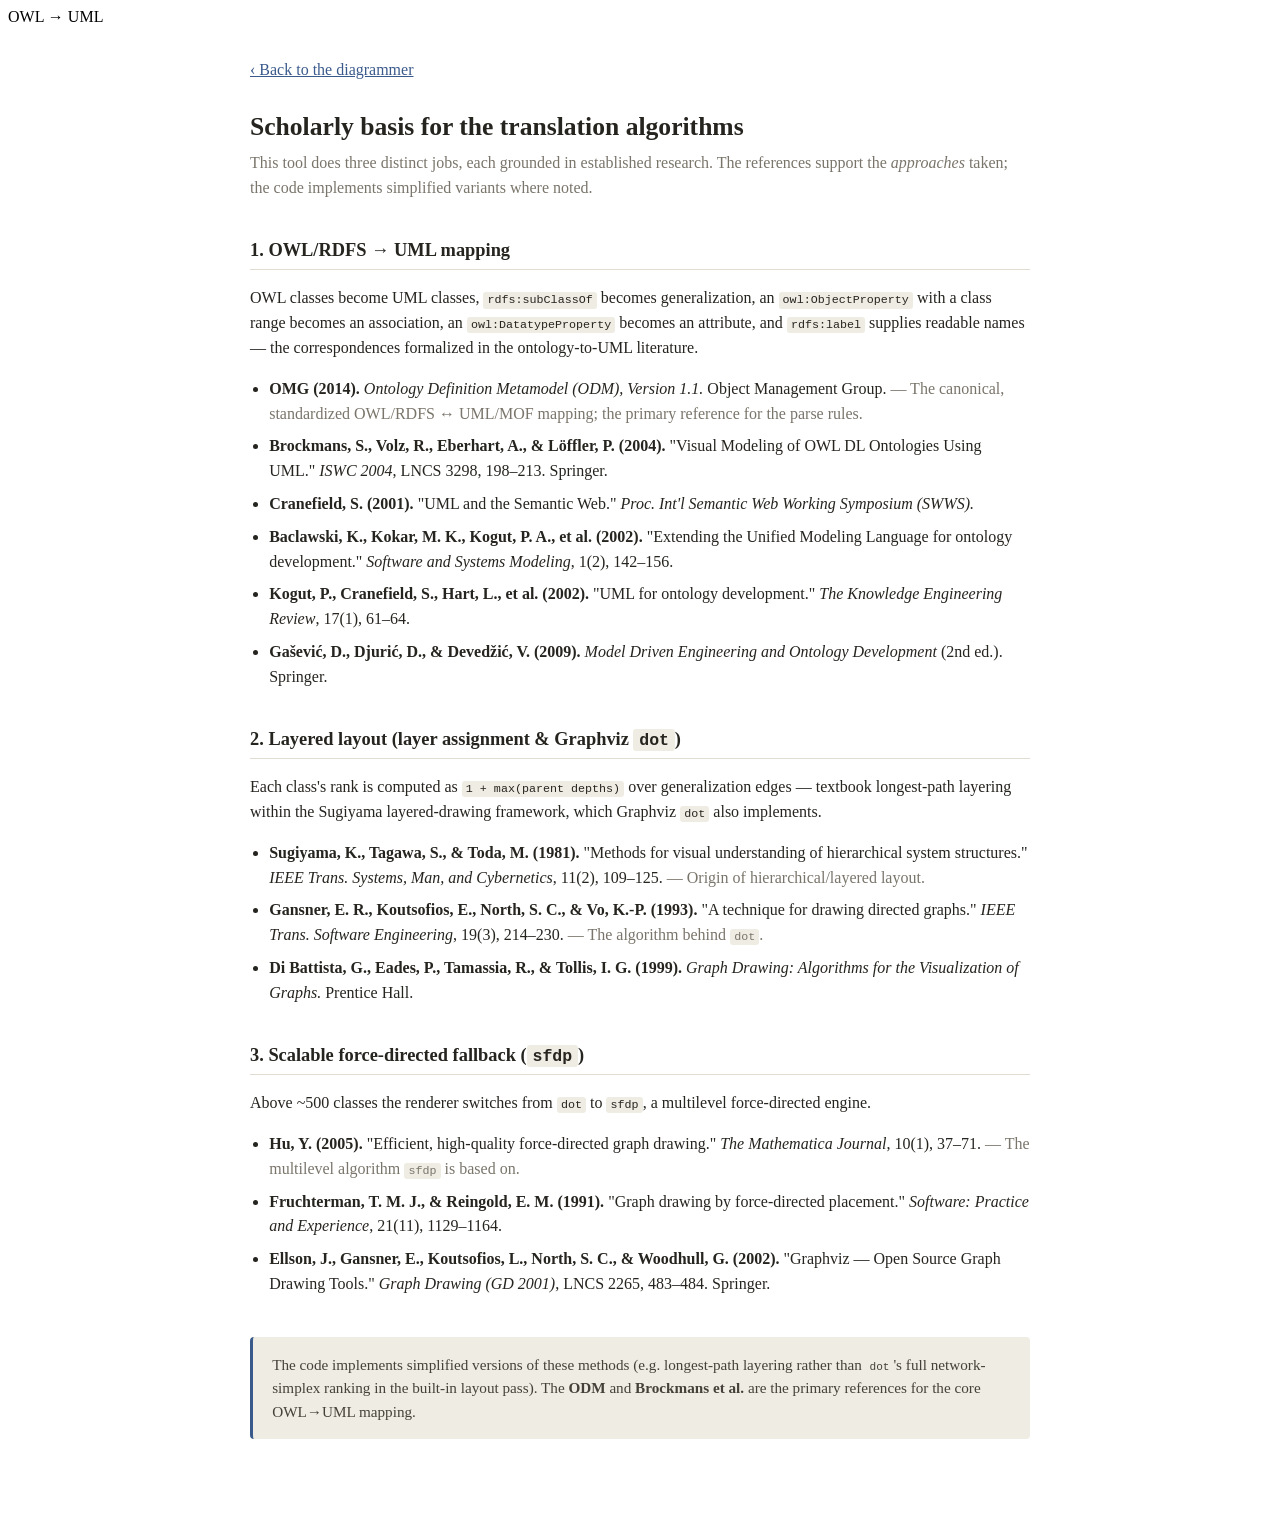
==== src/webapp/static/about.html @ f736092e "Initial import of owl2uml, with interactive diagrams OWL/RDF ontology to UML class diagram converter" ====
<!DOCTYPE html>
<html lang="en">
<head>
  <meta charset="UTF-8" />
  <meta name="viewport" content="width=device-width, initial-scale=1.0" />
  <title>OWL → UML · Scholarly basis</title>
  <link rel="stylesheet" href="/static/style.css" />
  <style>
    .about {
      max-width: 780px;
      margin: 0 auto;
      padding: 2rem 1.5rem 4rem;
      color: #26241f;
      line-height: 1.55;
    }
    .about a { color: #3a5a8c; }
    .about h1 { font-size: 1.6rem; margin: 0 0 .3rem; }
    .about h2 {
      font-size: 1.15rem;
      margin: 2.2rem 0 .4rem;
      border-bottom: 1px solid #e2ddd2;
      padding-bottom: .3rem;
    }
    .about .lede { color: #7a756b; margin: 0 0 1rem; }
    .about code {
      background: #efece3;
      padding: .1em .35em;
      border-radius: 3px;
      font-size: .9em;
    }
    .about ul { padding-left: 1.2rem; }
    .about li { margin: .5rem 0; }
    .about .cite-role { color: #7a756b; }
    .about .caveat {
      margin-top: 2.5rem;
      padding: 1rem 1.2rem;
      background: #efece3;
      border-left: 3px solid #3a5a8c;
      border-radius: 4px;
      color: #45413a;
      font-size: .95em;
    }
    .about .back { display: inline-block; margin-bottom: 1.5rem; }
  </style>
</head>
<body>
  <header>
    <div class="brand">OWL&nbsp;<span>→</span>&nbsp;UML</div>
  </header>

  <main class="about">
    <a class="back" href="/">&#8249; Back to the diagrammer</a>
    <h1>Scholarly basis for the translation algorithms</h1>
    <p class="lede">
      This tool does three distinct jobs, each grounded in established research.
      The references support the <em>approaches</em> taken; the code implements
      simplified variants where noted.
    </p>

    <h2>1. OWL/RDFS → UML mapping</h2>
    <p>
      OWL classes become UML classes, <code>rdfs:subClassOf</code> becomes
      generalization, an <code>owl:ObjectProperty</code> with a class range
      becomes an association, an <code>owl:DatatypeProperty</code> becomes an
      attribute, and <code>rdfs:label</code> supplies readable names — the
      correspondences formalized in the ontology-to-UML literature.
    </p>
    <ul>
      <li><strong>OMG (2014).</strong> <em>Ontology Definition Metamodel (ODM),
        Version 1.1.</em> Object Management Group.
        <span class="cite-role">— The canonical, standardized OWL/RDFS ↔ UML/MOF
        mapping; the primary reference for the parse rules.</span></li>
      <li><strong>Brockmans, S., Volz, R., Eberhart, A., &amp; Löffler, P.
        (2004).</strong> "Visual Modeling of OWL DL Ontologies Using UML."
        <em>ISWC 2004</em>, LNCS 3298, 198–213. Springer.</li>
      <li><strong>Cranefield, S. (2001).</strong> "UML and the Semantic Web."
        <em>Proc. Int'l Semantic Web Working Symposium (SWWS).</em></li>
      <li><strong>Baclawski, K., Kokar, M. K., Kogut, P. A., et al.
        (2002).</strong> "Extending the Unified Modeling Language for ontology
        development." <em>Software and Systems Modeling</em>, 1(2), 142–156.</li>
      <li><strong>Kogut, P., Cranefield, S., Hart, L., et al. (2002).</strong>
        "UML for ontology development." <em>The Knowledge Engineering
        Review</em>, 17(1), 61–64.</li>
      <li><strong>Gašević, D., Djurić, D., &amp; Devedžić, V. (2009).</strong>
        <em>Model Driven Engineering and Ontology Development</em> (2nd ed.).
        Springer.</li>
    </ul>

    <h2>2. Layered layout (layer assignment &amp; Graphviz <code>dot</code>)</h2>
    <p>
      Each class's rank is computed as <code>1 + max(parent depths)</code> over
      generalization edges — textbook longest-path layering within the Sugiyama
      layered-drawing framework, which Graphviz <code>dot</code> also implements.
    </p>
    <ul>
      <li><strong>Sugiyama, K., Tagawa, S., &amp; Toda, M. (1981).</strong>
        "Methods for visual understanding of hierarchical system structures."
        <em>IEEE Trans. Systems, Man, and Cybernetics</em>, 11(2), 109–125.
        <span class="cite-role">— Origin of hierarchical/layered layout.</span></li>
      <li><strong>Gansner, E. R., Koutsofios, E., North, S. C., &amp; Vo, K.-P.
        (1993).</strong> "A technique for drawing directed graphs." <em>IEEE
        Trans. Software Engineering</em>, 19(3), 214–230.
        <span class="cite-role">— The algorithm behind <code>dot</code>.</span></li>
      <li><strong>Di Battista, G., Eades, P., Tamassia, R., &amp; Tollis, I. G.
        (1999).</strong> <em>Graph Drawing: Algorithms for the Visualization of
        Graphs.</em> Prentice Hall.</li>
    </ul>

    <h2>3. Scalable force-directed fallback (<code>sfdp</code>)</h2>
    <p>
      Above ~500 classes the renderer switches from <code>dot</code> to
      <code>sfdp</code>, a multilevel force-directed engine.
    </p>
    <ul>
      <li><strong>Hu, Y. (2005).</strong> "Efficient, high-quality
        force-directed graph drawing." <em>The Mathematica Journal</em>, 10(1),
        37–71. <span class="cite-role">— The multilevel algorithm
        <code>sfdp</code> is based on.</span></li>
      <li><strong>Fruchterman, T. M. J., &amp; Reingold, E. M. (1991).</strong>
        "Graph drawing by force-directed placement." <em>Software: Practice and
        Experience</em>, 21(11), 1129–1164.</li>
      <li><strong>Ellson, J., Gansner, E., Koutsofios, L., North, S. C., &amp;
        Woodhull, G. (2002).</strong> "Graphviz — Open Source Graph Drawing
        Tools." <em>Graph Drawing (GD 2001)</em>, LNCS 2265, 483–484. Springer.</li>
    </ul>

    <p class="caveat">
      The code implements simplified versions of these methods (e.g.
      longest-path layering rather than <code>dot</code>'s full network-simplex
      ranking in the built-in layout pass). The <strong>ODM</strong> and
      <strong>Brockmans et al.</strong> are the primary references for the core
      OWL→UML mapping.
    </p>
  </main>
</body>
</html>
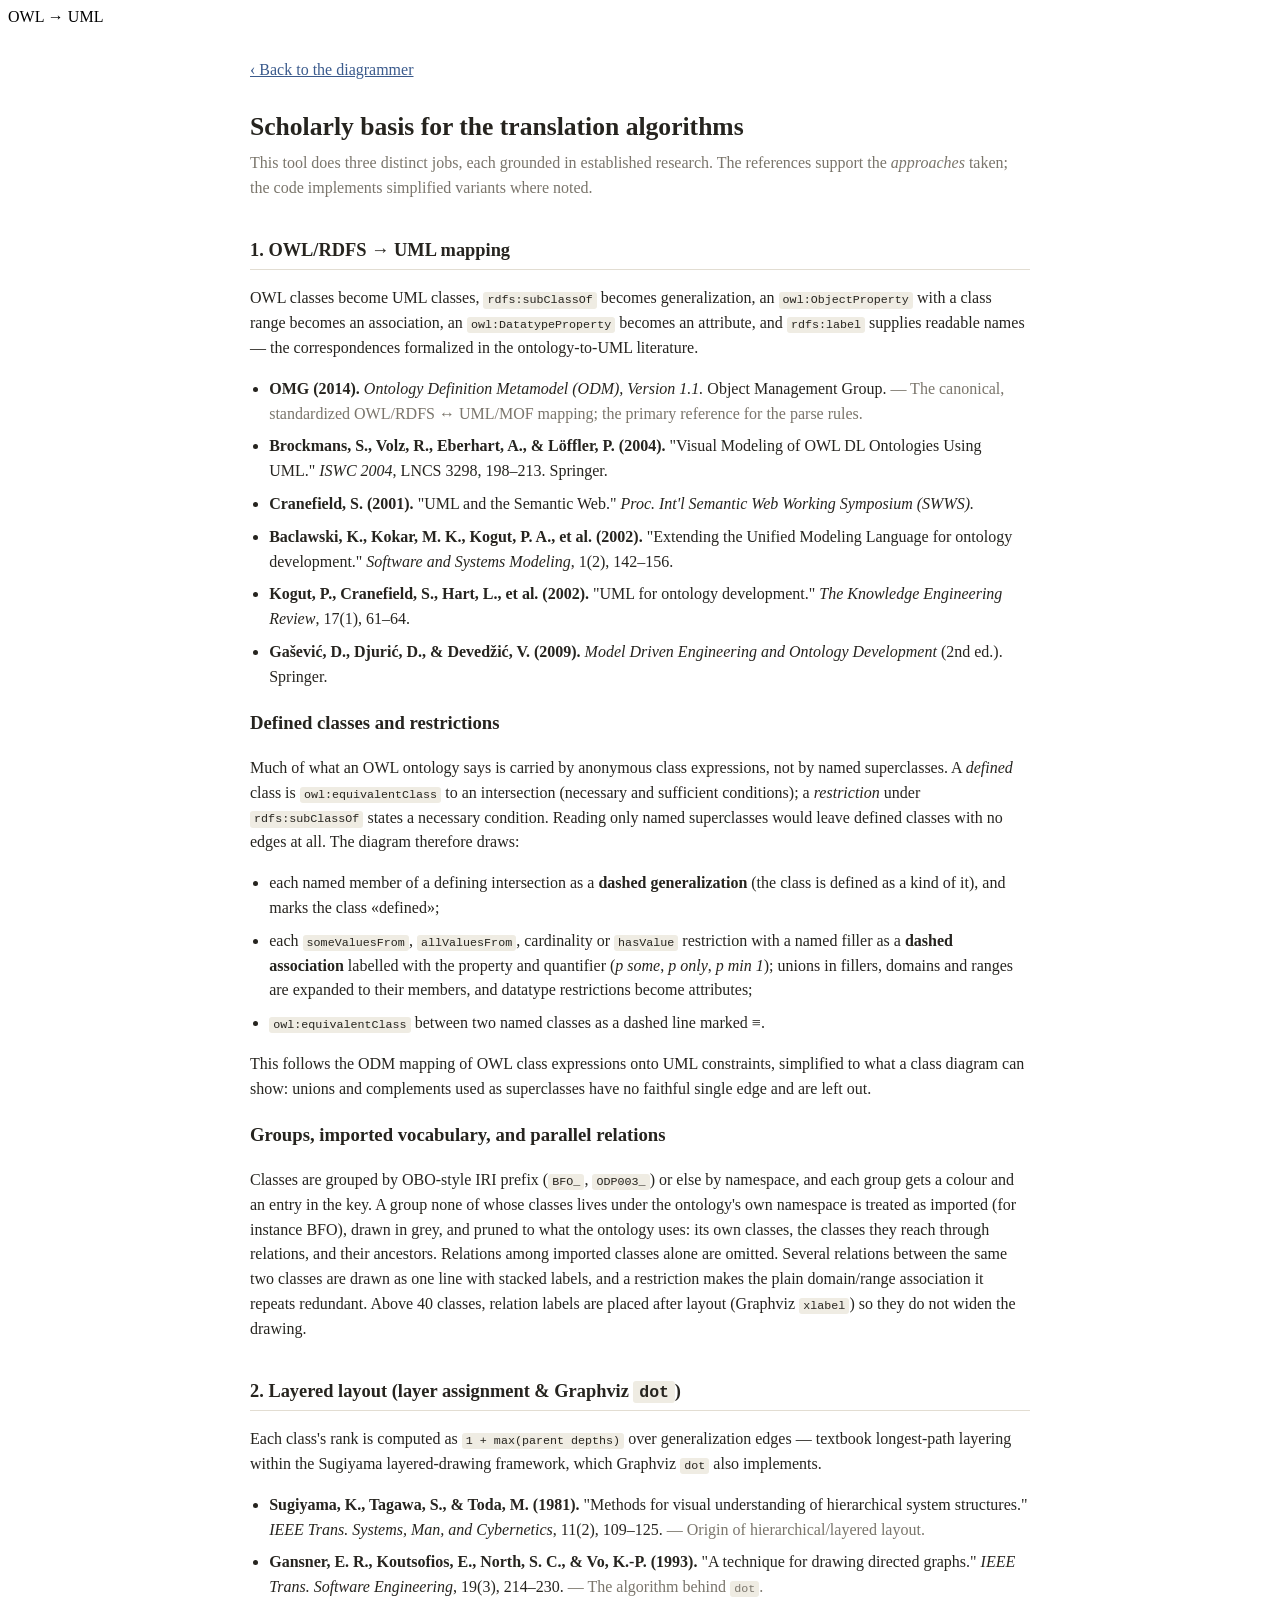
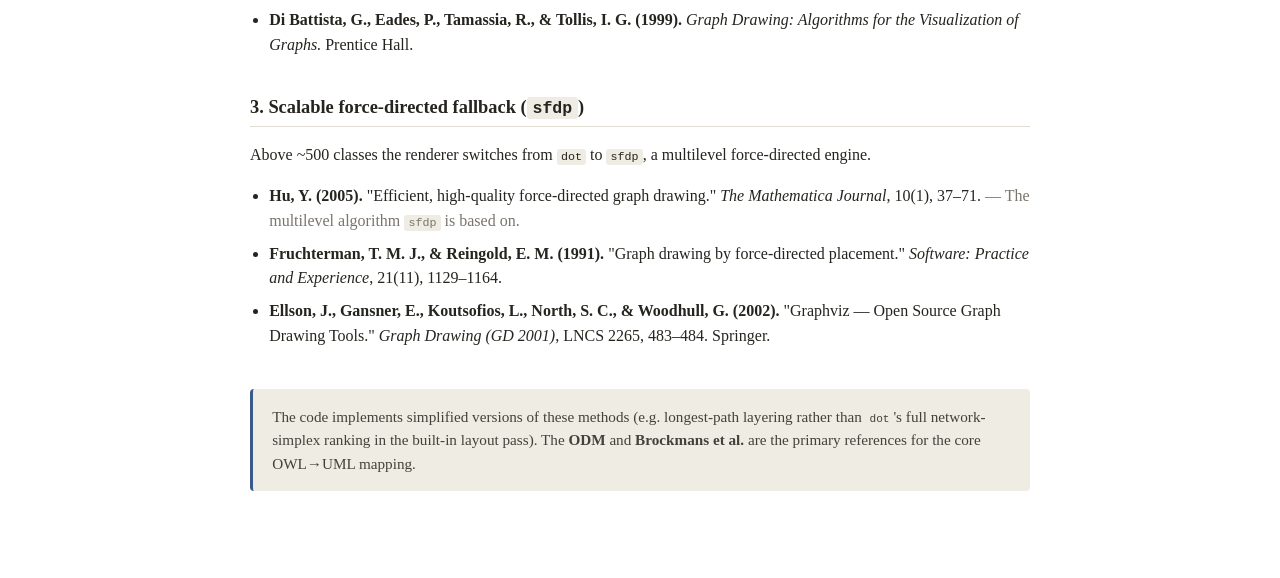
==== commit 1911ab43: "Draw defined classes, restrictions, groups; prune unused imports Defined classes (owl:equivalentClas" ====
--- a/src/webapp/static/about.html
+++ b/src/webapp/static/about.html
@@ -86,6 +86,51 @@
         Springer.</li>
     </ul>
 
+    <h3>Defined classes and restrictions</h3>
+    <p>
+      Much of what an OWL ontology says is carried by anonymous class
+      expressions, not by named superclasses. A <em>defined</em> class is
+      <code>owl:equivalentClass</code> to an intersection (necessary and
+      sufficient conditions); a <em>restriction</em> under
+      <code>rdfs:subClassOf</code> states a necessary condition. Reading only
+      named superclasses would leave defined classes with no edges at all. The
+      diagram therefore draws:
+    </p>
+    <ul>
+      <li>each named member of a defining intersection as a <strong>dashed
+        generalization</strong> (the class is defined as a kind of it), and
+        marks the class &#171;defined&#187;;</li>
+      <li>each <code>someValuesFrom</code>, <code>allValuesFrom</code>,
+        cardinality or <code>hasValue</code> restriction with a named filler as
+        a <strong>dashed association</strong> labelled with the property and
+        quantifier (<em>p some</em>, <em>p only</em>, <em>p min 1</em>);
+        unions in fillers, domains and ranges are expanded to their members,
+        and datatype restrictions become attributes;</li>
+      <li><code>owl:equivalentClass</code> between two named classes as a
+        dashed line marked &#8801;.</li>
+    </ul>
+    <p>
+      This follows the ODM mapping of OWL class expressions onto UML
+      constraints, simplified to what a class diagram can show: unions and
+      complements used as superclasses have no faithful single edge and are
+      left out.
+    </p>
+
+    <h3>Groups, imported vocabulary, and parallel relations</h3>
+    <p>
+      Classes are grouped by OBO-style IRI prefix (<code>BFO_</code>,
+      <code>ODP003_</code>) or else by namespace, and each group gets a colour
+      and an entry in the key. A group none of whose classes lives under the
+      ontology's own namespace is treated as imported (for instance BFO), drawn
+      in grey, and pruned to what the ontology uses: its own classes, the
+      classes they reach through relations, and their ancestors. Relations
+      among imported classes alone are omitted. Several relations between the
+      same two classes are drawn as one line with stacked labels, and a
+      restriction makes the plain domain/range association it repeats
+      redundant. Above 40 classes, relation labels are placed after layout
+      (Graphviz <code>xlabel</code>) so they do not widen the drawing.
+    </p>
+
     <h2>2. Layered layout (layer assignment &amp; Graphviz <code>dot</code>)</h2>
     <p>
       Each class's rank is computed as <code>1 + max(parent depths)</code> over
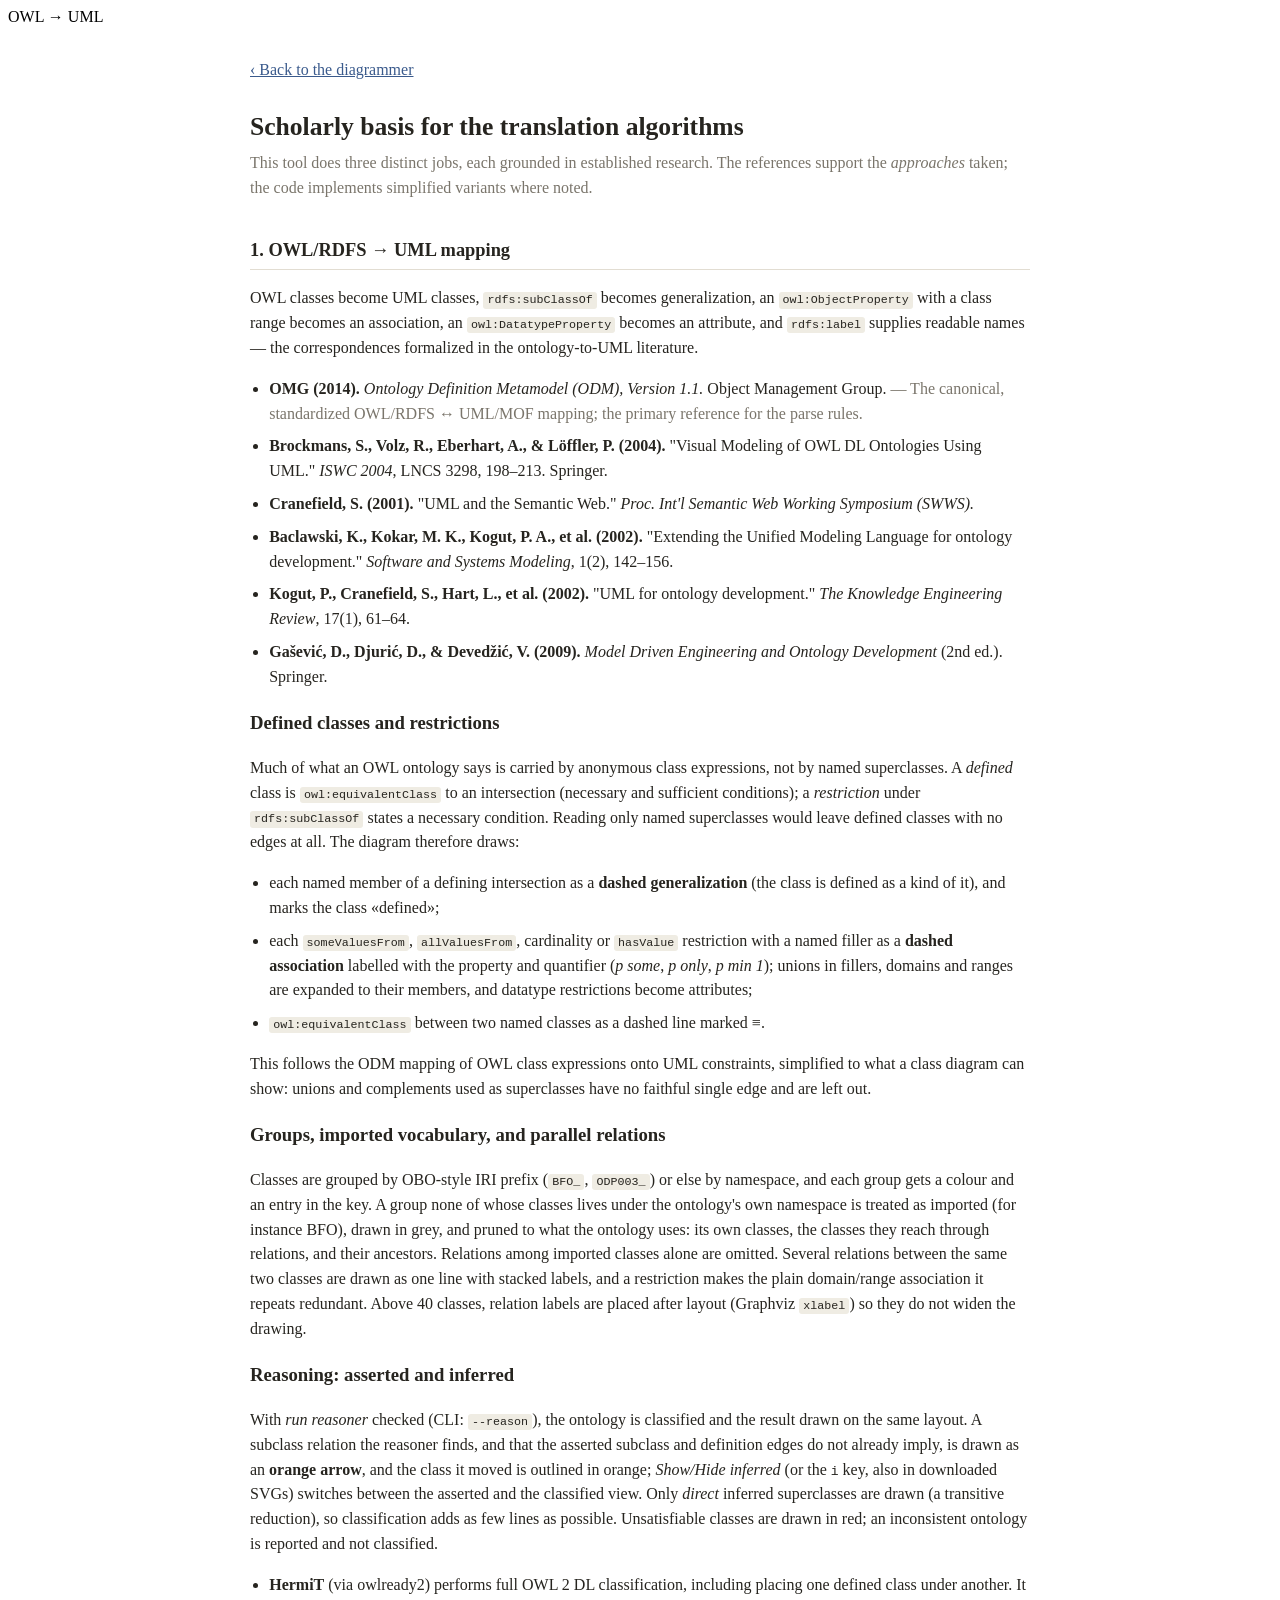
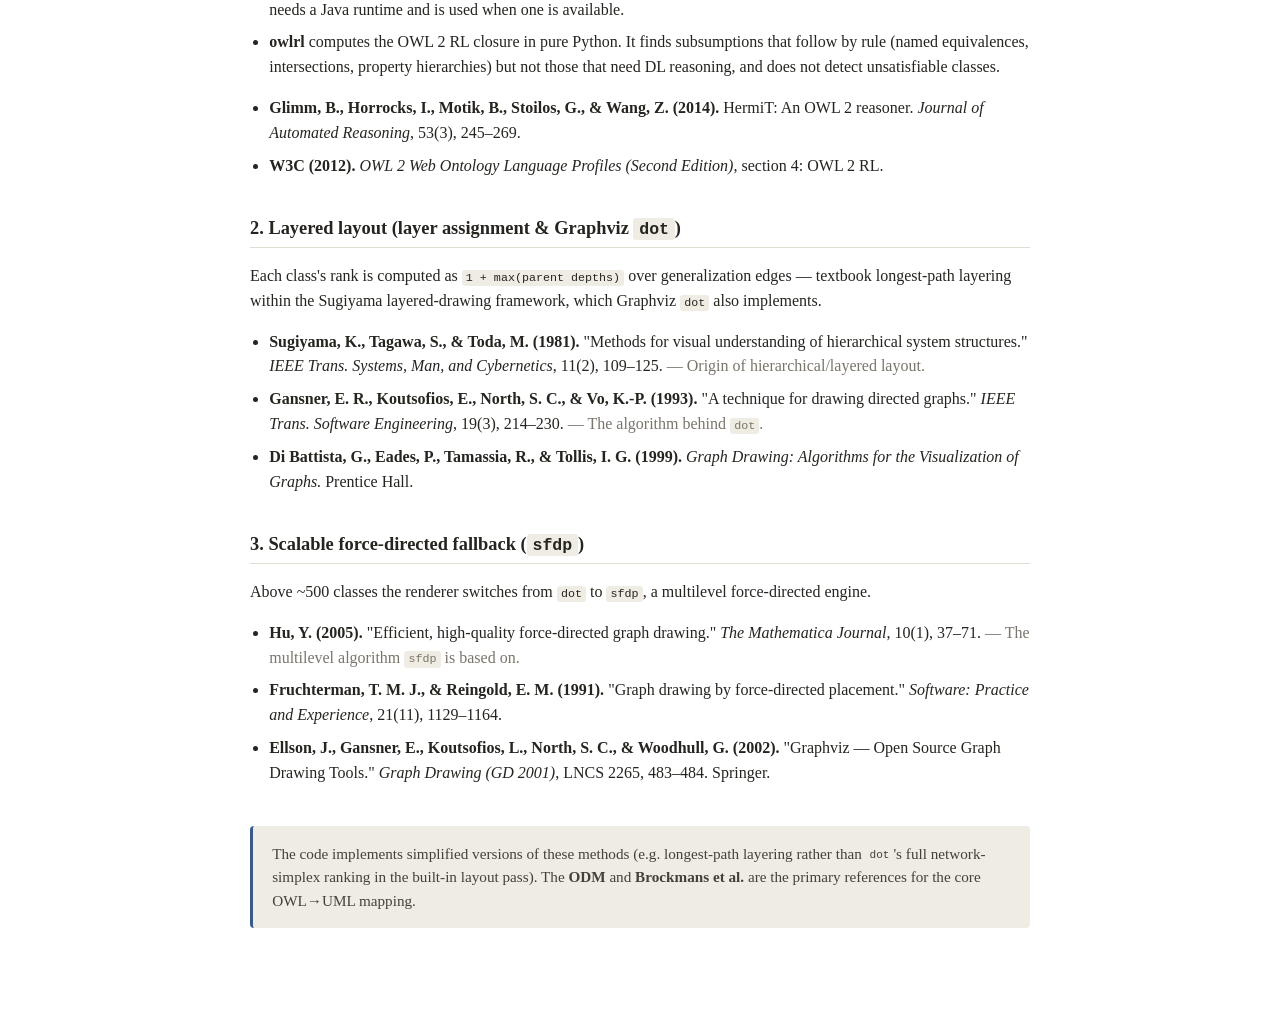
==== commit 01c2d30a: "Show what a reasoner infers: asserted/inferred toggle Classify the ontology (HermiT via owlready2 wh" ====
--- a/src/webapp/static/about.html
+++ b/src/webapp/static/about.html
@@ -131,6 +131,37 @@
       (Graphviz <code>xlabel</code>) so they do not widen the drawing.
     </p>
 
+    <h3>Reasoning: asserted and inferred</h3>
+    <p>
+      With <em>run reasoner</em> checked (CLI: <code>--reason</code>), the
+      ontology is classified and the result drawn on the same layout. A
+      subclass relation the reasoner finds, and that the asserted subclass and
+      definition edges do not already imply, is drawn as an
+      <strong>orange arrow</strong>, and the class it moved is outlined in
+      orange; <em>Show/Hide inferred</em> (or the <kbd>i</kbd> key, also in
+      downloaded SVGs) switches between the asserted and the classified view.
+      Only <em>direct</em> inferred superclasses are drawn (a transitive
+      reduction), so classification adds as few lines as possible.
+      Unsatisfiable classes are drawn in red; an inconsistent ontology is
+      reported and not classified.
+    </p>
+    <ul>
+      <li><strong>HermiT</strong> (via owlready2) performs full OWL 2 DL
+        classification, including placing one defined class under another.
+        It needs a Java runtime and is used when one is available.</li>
+      <li><strong>owlrl</strong> computes the OWL 2 RL closure in pure Python.
+        It finds subsumptions that follow by rule (named equivalences,
+        intersections, property hierarchies) but not those that need DL
+        reasoning, and does not detect unsatisfiable classes.</li>
+    </ul>
+    <ul>
+      <li><strong>Glimm, B., Horrocks, I., Motik, B., Stoilos, G., &amp; Wang, Z.
+        (2014).</strong> HermiT: An OWL 2 reasoner. <em>Journal of Automated
+        Reasoning</em>, 53(3), 245&ndash;269.</li>
+      <li><strong>W3C (2012).</strong> <em>OWL 2 Web Ontology Language Profiles
+        (Second Edition)</em>, section 4: OWL 2 RL.</li>
+    </ul>
+
     <h2>2. Layered layout (layer assignment &amp; Graphviz <code>dot</code>)</h2>
     <p>
       Each class's rank is computed as <code>1 + max(parent depths)</code> over
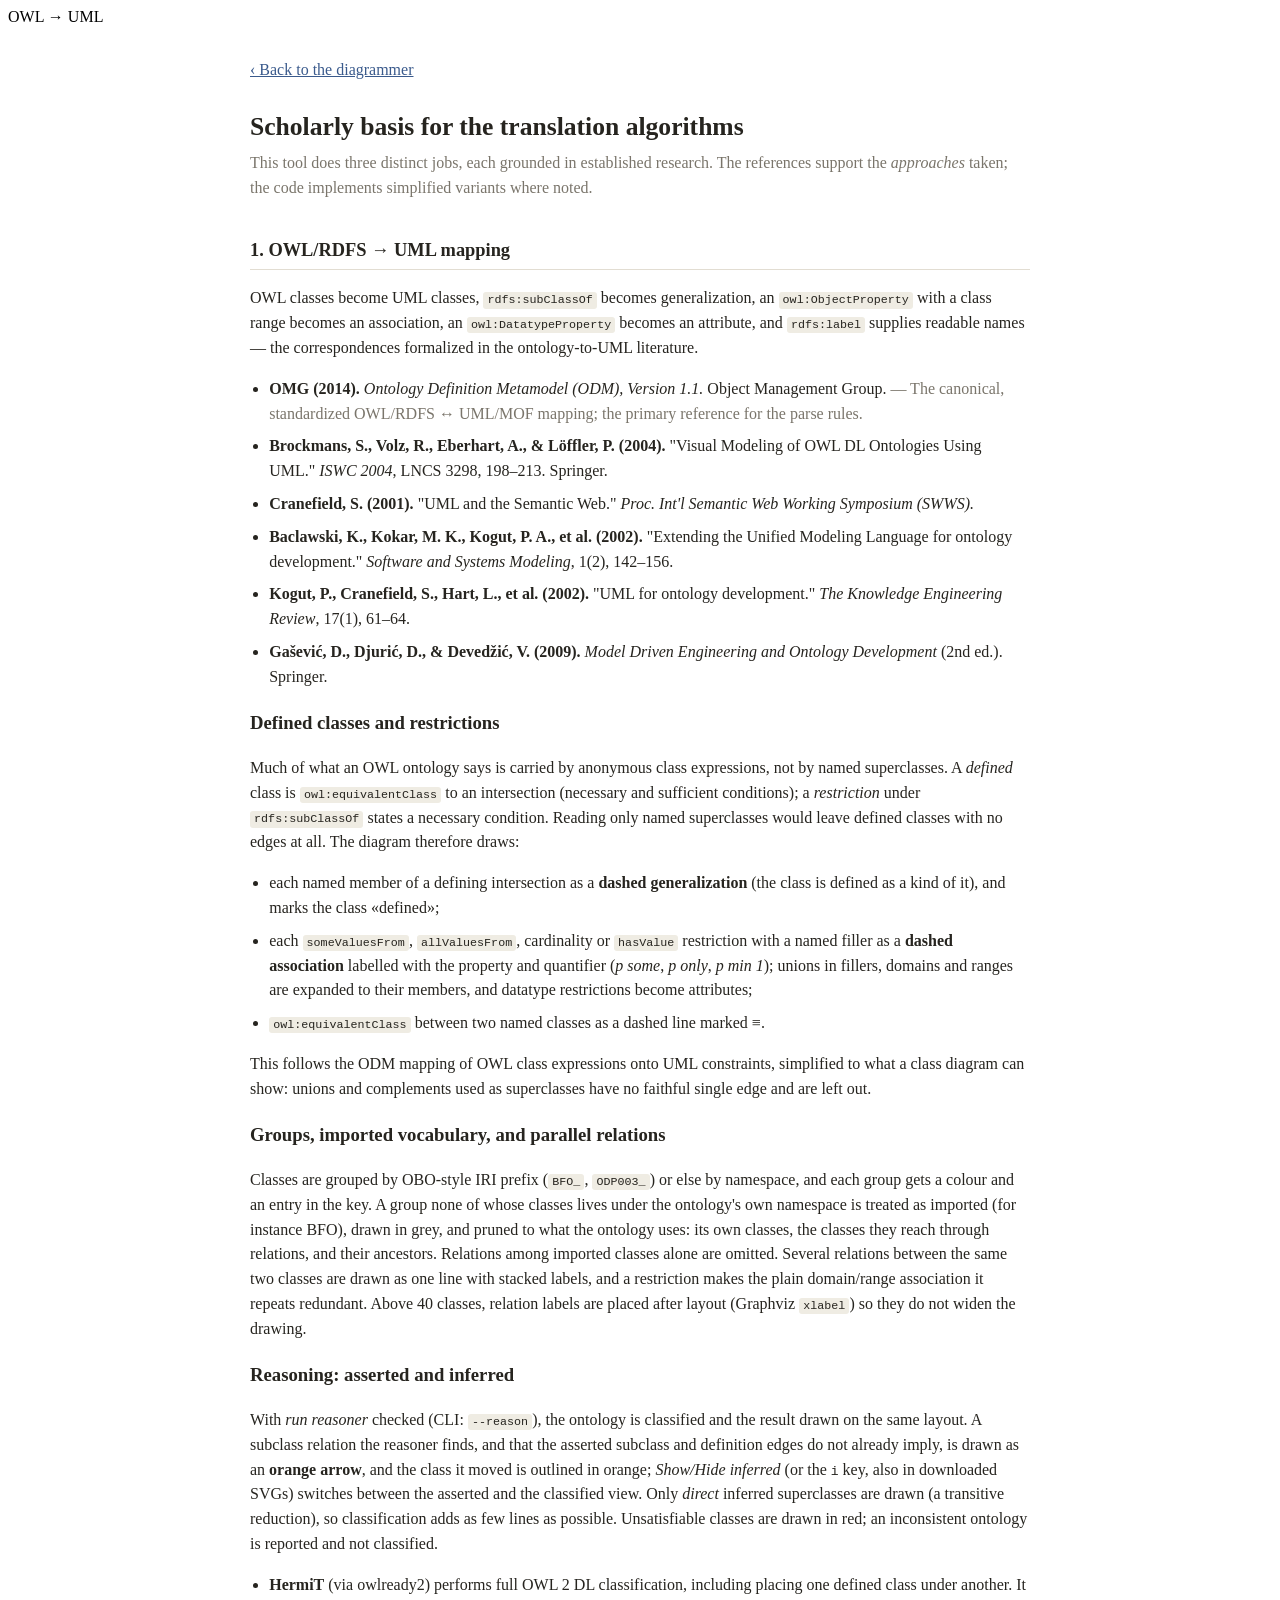
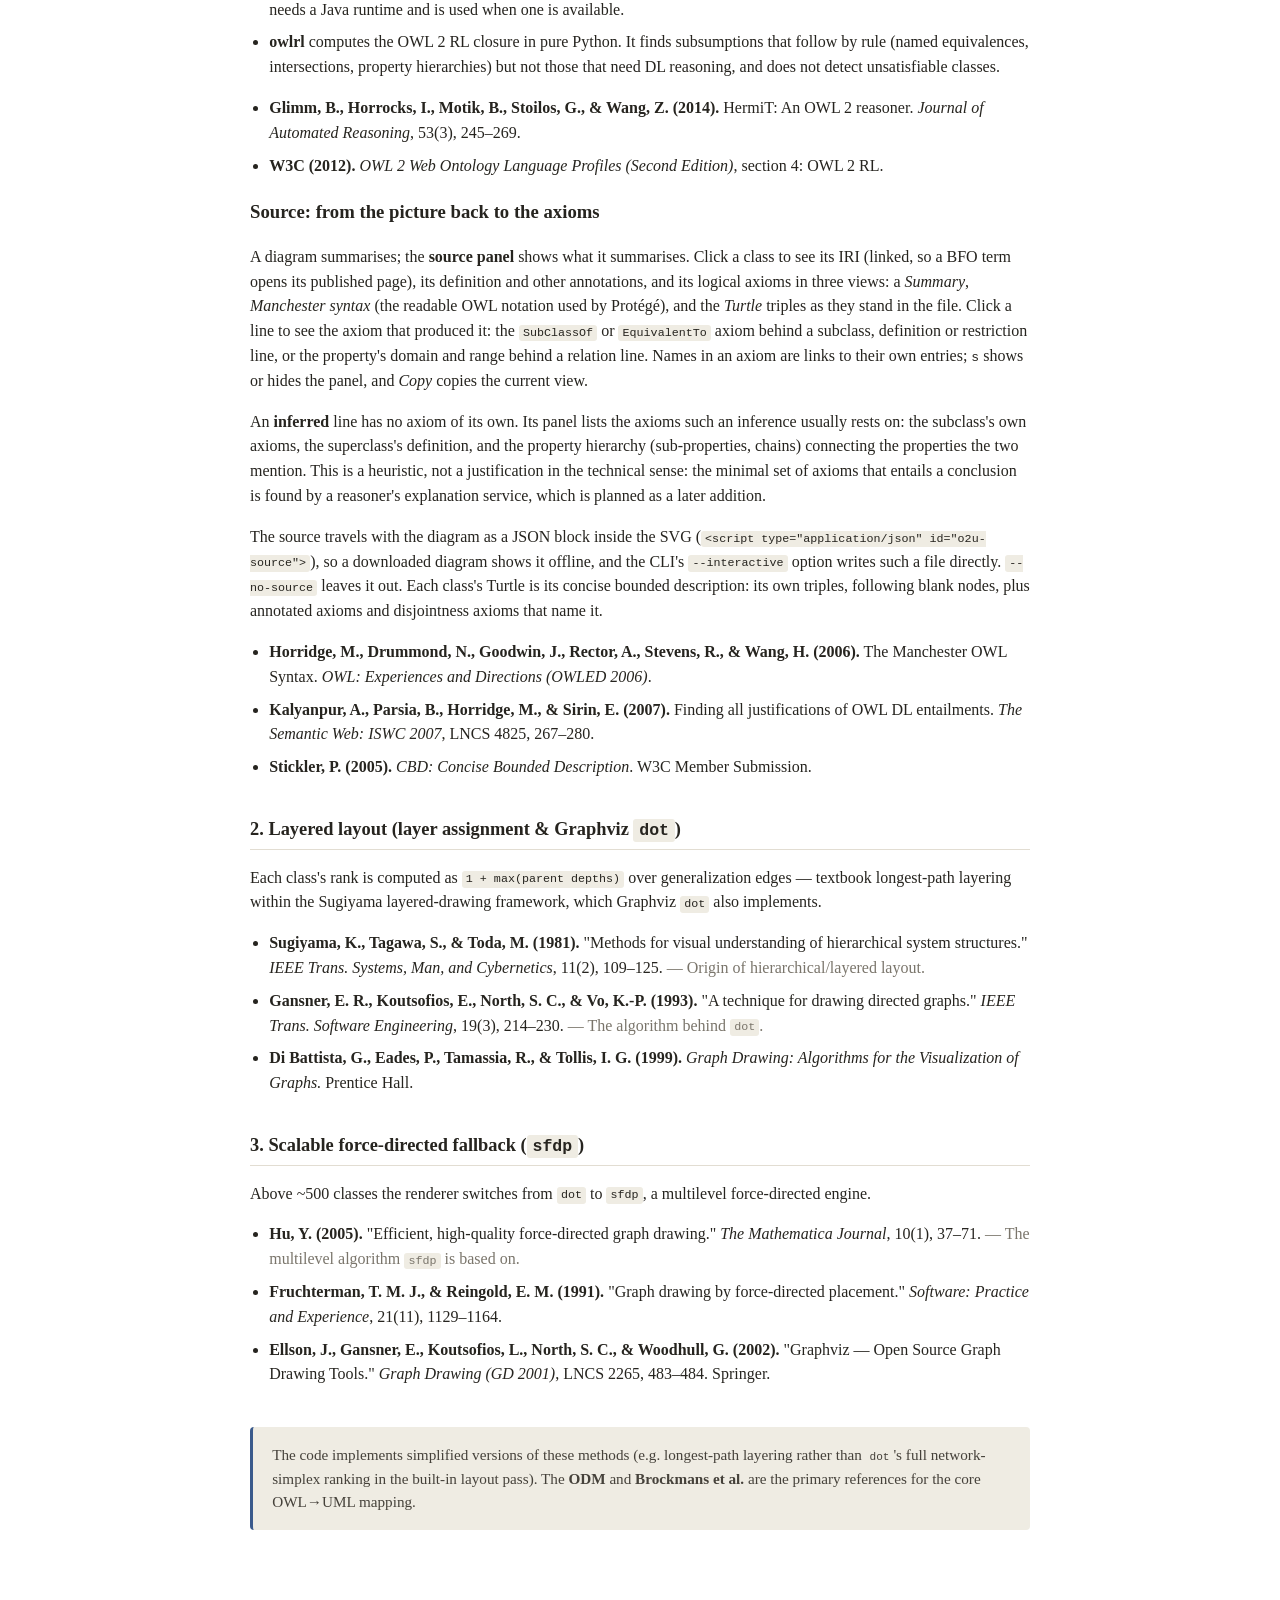
==== commit 992e4985: "Show the OWL source behind each class and line Clicking a class opens a source panel: its IRI (linke" ====
--- a/src/webapp/static/about.html
+++ b/src/webapp/static/about.html
@@ -162,6 +162,49 @@
         (Second Edition)</em>, section 4: OWL 2 RL.</li>
     </ul>
 
+    <h3>Source: from the picture back to the axioms</h3>
+    <p>
+      A diagram summarises; the <strong>source panel</strong> shows what it
+      summarises. Click a class to see its IRI (linked, so a BFO term opens its
+      published page), its definition and other annotations, and its logical
+      axioms in three views: a <em>Summary</em>, <em>Manchester syntax</em>
+      (the readable OWL notation used by Prot&eacute;g&eacute;), and the
+      <em>Turtle</em> triples as they stand in the file. Click a line to see
+      the axiom that produced it: the <code>SubClassOf</code> or
+      <code>EquivalentTo</code> axiom behind a subclass, definition or
+      restriction line, or the property's domain and range behind a relation
+      line. Names in an axiom are links to their own entries; <kbd>s</kbd>
+      shows or hides the panel, and <em>Copy</em> copies the current view.
+    </p>
+    <p>
+      An <strong>inferred</strong> line has no axiom of its own. Its panel lists
+      the axioms such an inference usually rests on: the subclass's own axioms,
+      the superclass's definition, and the property hierarchy (sub-properties,
+      chains) connecting the properties the two mention. This is a heuristic,
+      not a justification in the technical sense: the minimal set of axioms
+      that entails a conclusion is found by a reasoner's explanation service,
+      which is planned as a later addition.
+    </p>
+    <p>
+      The source travels with the diagram as a JSON block inside the SVG
+      (<code>&lt;script type="application/json" id="o2u-source"&gt;</code>), so
+      a downloaded diagram shows it offline, and the CLI's
+      <code>--interactive</code> option writes such a file directly.
+      <code>--no-source</code> leaves it out. Each class's Turtle is its
+      concise bounded description: its own triples, following blank nodes, plus
+      annotated axioms and disjointness axioms that name it.
+    </p>
+    <ul>
+      <li><strong>Horridge, M., Drummond, N., Goodwin, J., Rector, A., Stevens, R.,
+        &amp; Wang, H. (2006).</strong> The Manchester OWL Syntax. <em>OWL:
+        Experiences and Directions (OWLED 2006)</em>.</li>
+      <li><strong>Kalyanpur, A., Parsia, B., Horridge, M., &amp; Sirin, E.
+        (2007).</strong> Finding all justifications of OWL DL entailments.
+        <em>The Semantic Web: ISWC 2007</em>, LNCS 4825, 267&ndash;280.</li>
+      <li><strong>Stickler, P. (2005).</strong> <em>CBD: Concise Bounded
+        Description</em>. W3C Member Submission.</li>
+    </ul>
+
     <h2>2. Layered layout (layer assignment &amp; Graphviz <code>dot</code>)</h2>
     <p>
       Each class's rank is computed as <code>1 + max(parent depths)</code> over
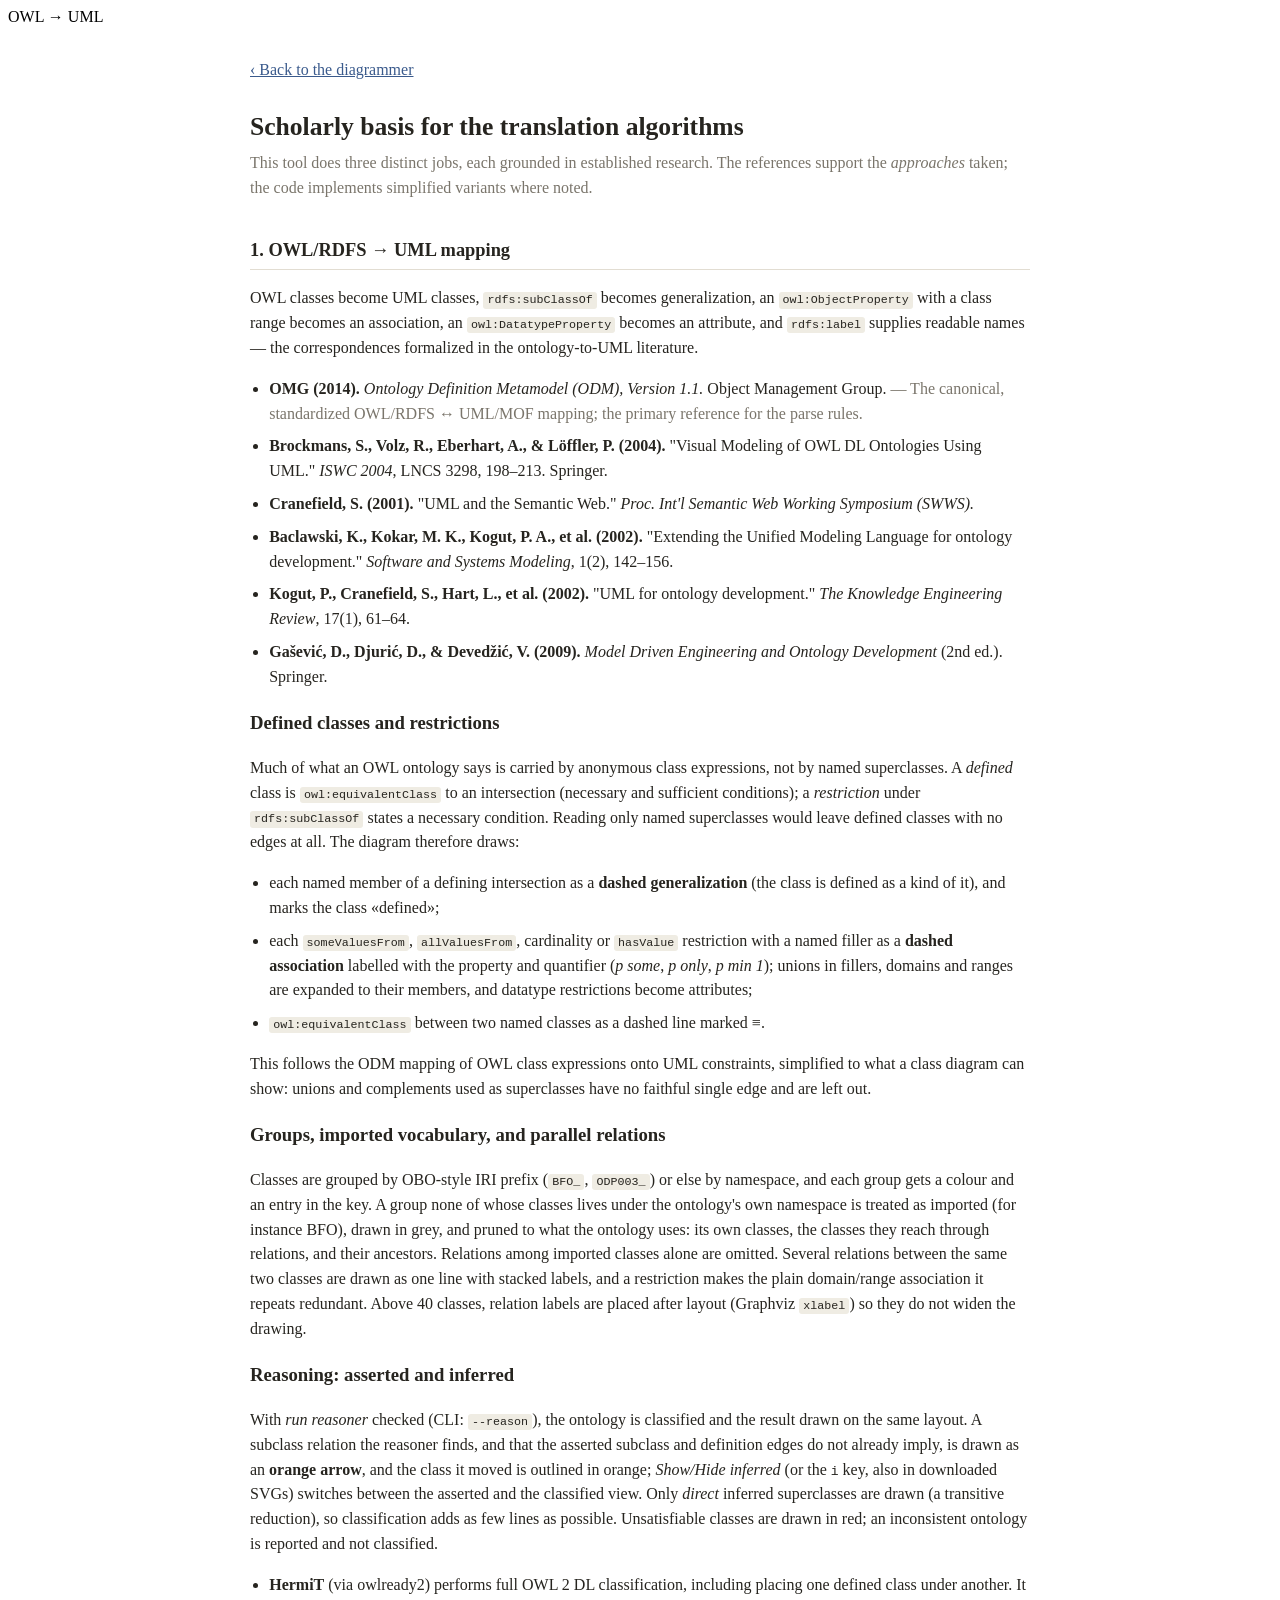
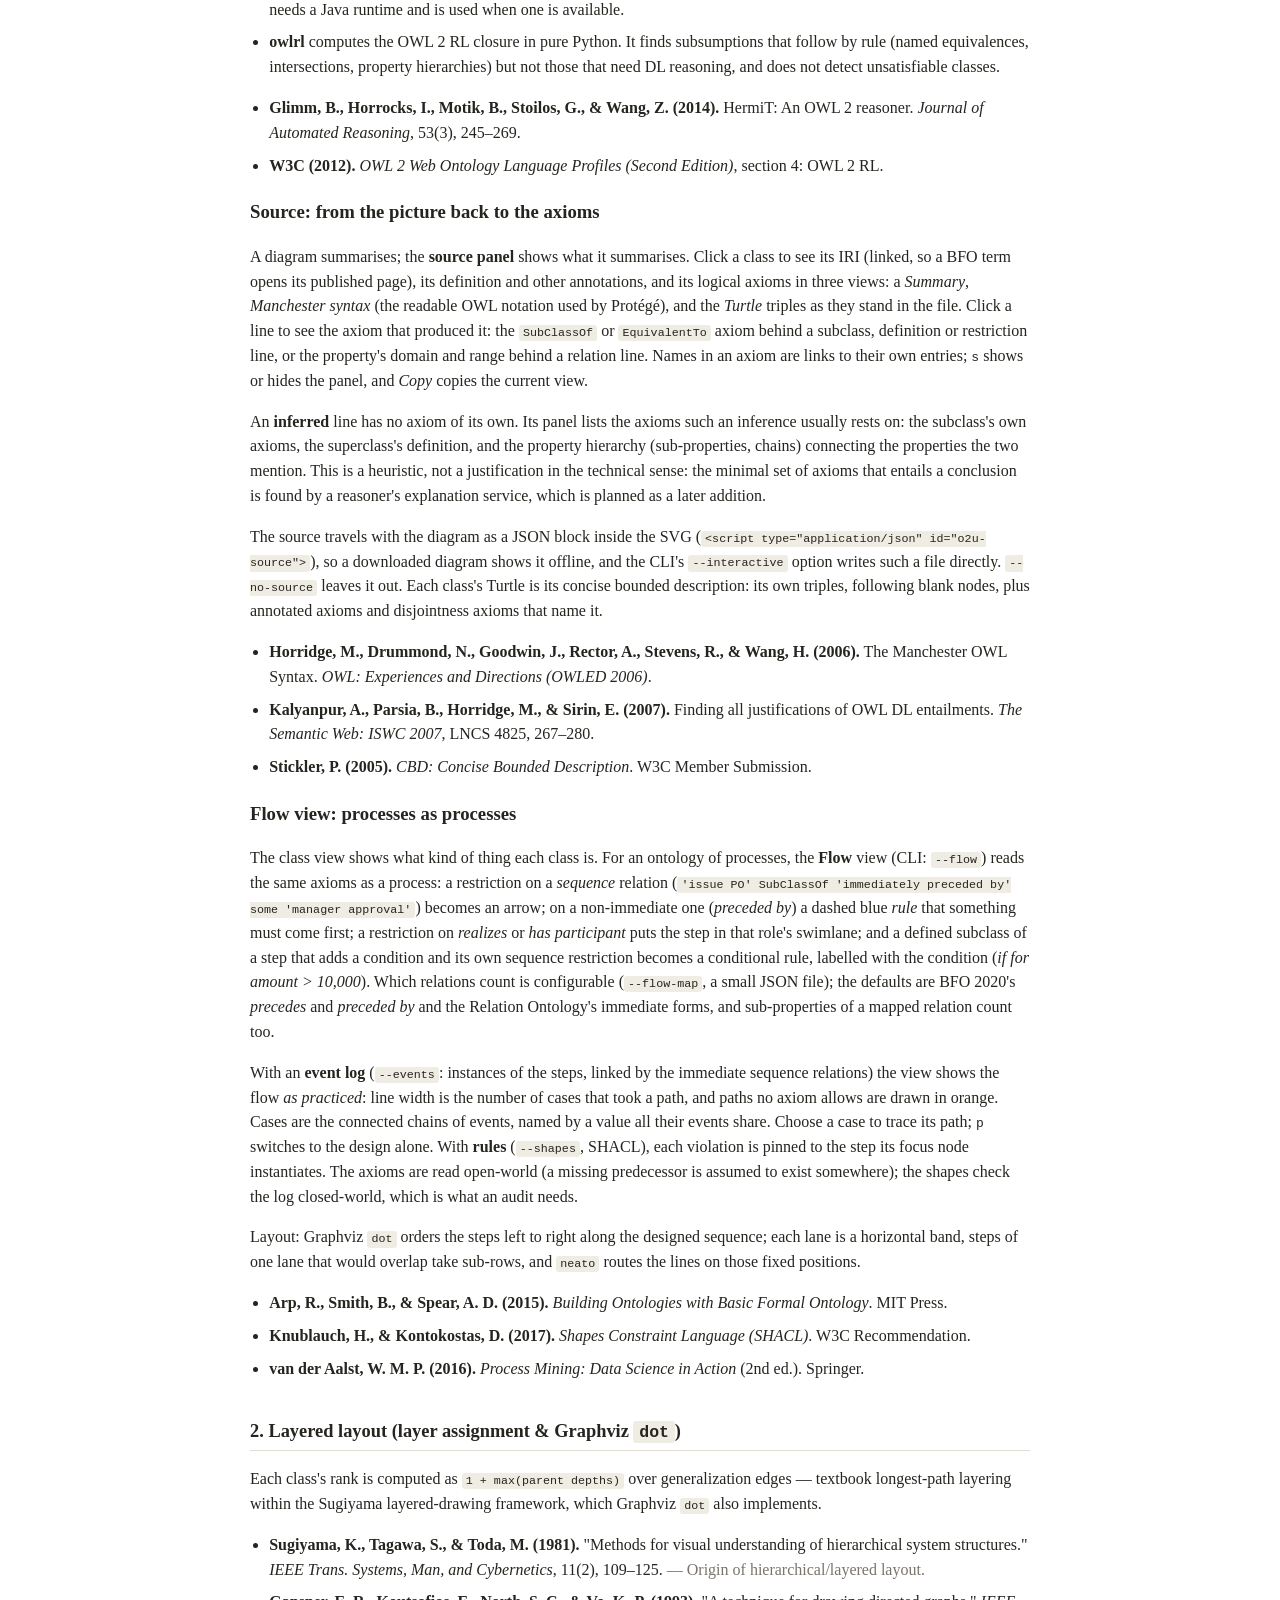
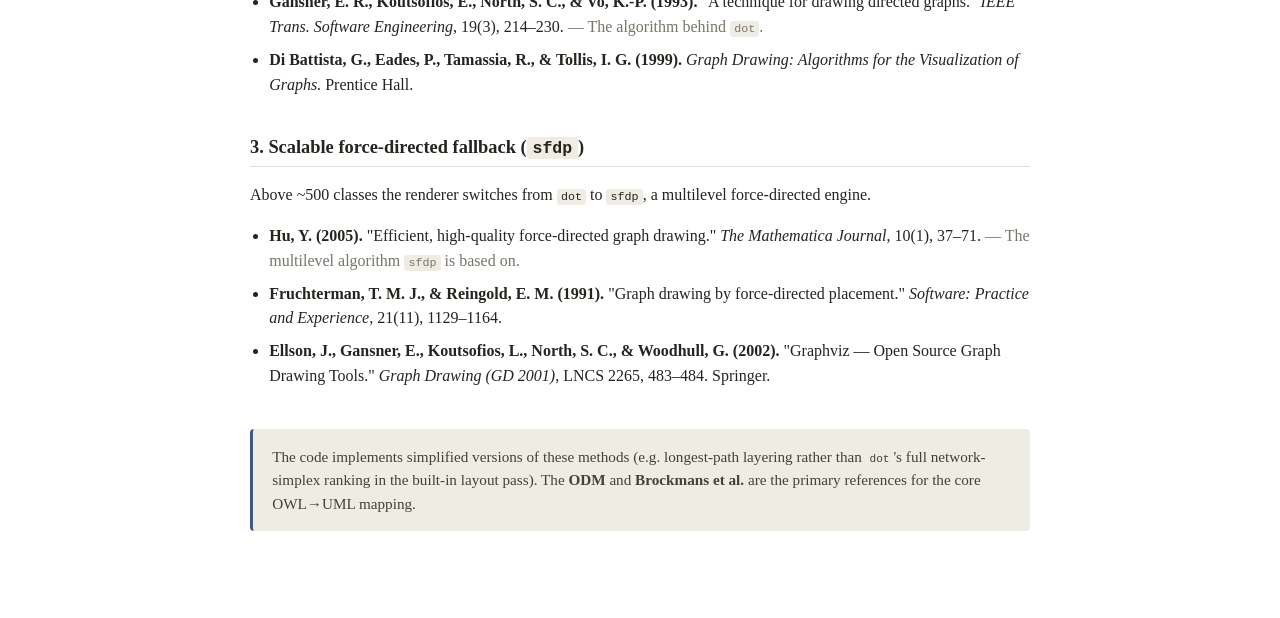
==== commit 5f175cf3: "Add a flow view: process ontologies as swimlane flows The class view shows what kind of thing each p" ====
--- a/src/webapp/static/about.html
+++ b/src/webapp/static/about.html
@@ -205,6 +205,50 @@
         Description</em>. W3C Member Submission.</li>
     </ul>
 
+    <h3>Flow view: processes as processes</h3>
+    <p>
+      The class view shows what kind of thing each class is. For an ontology of
+      processes, the <strong>Flow</strong> view (CLI: <code>--flow</code>) reads
+      the same axioms as a process: a restriction on a <em>sequence</em>
+      relation (<code>'issue PO' SubClassOf 'immediately preceded by' some
+      'manager approval'</code>) becomes an arrow; on a non-immediate one
+      (<em>preceded by</em>) a dashed blue <em>rule</em> that something must come
+      first; a restriction on <em>realizes</em> or <em>has participant</em> puts
+      the step in that role's swimlane; and a defined subclass of a step that
+      adds a condition and its own sequence restriction becomes a conditional
+      rule, labelled with the condition (<em>if for amount &gt; 10,000</em>).
+      Which relations count is configurable (<code>--flow-map</code>, a small
+      JSON file); the defaults are BFO 2020's <em>precedes</em> and
+      <em>preceded by</em> and the Relation Ontology's immediate forms, and
+      sub-properties of a mapped relation count too.
+    </p>
+    <p>
+      With an <strong>event log</strong> (<code>--events</code>: instances of the
+      steps, linked by the immediate sequence relations) the view shows the flow
+      <em>as practiced</em>: line width is the number of cases that took a path,
+      and paths no axiom allows are drawn in orange. Cases are the connected
+      chains of events, named by a value all their events share. Choose a case
+      to trace its path; <kbd>p</kbd> switches to the design alone. With
+      <strong>rules</strong> (<code>--shapes</code>, SHACL), each violation is
+      pinned to the step its focus node instantiates. The axioms are read
+      open-world (a missing predecessor is assumed to exist somewhere); the shapes
+      check the log closed-world, which is what an audit needs.
+    </p>
+    <p>
+      Layout: Graphviz <code>dot</code> orders the steps left to right along the
+      designed sequence; each lane is a horizontal band, steps of one lane that
+      would overlap take sub-rows, and <code>neato</code> routes the lines on
+      those fixed positions.
+    </p>
+    <ul>
+      <li><strong>Arp, R., Smith, B., &amp; Spear, A. D. (2015).</strong>
+        <em>Building Ontologies with Basic Formal Ontology</em>. MIT Press.</li>
+      <li><strong>Knublauch, H., &amp; Kontokostas, D. (2017).</strong>
+        <em>Shapes Constraint Language (SHACL)</em>. W3C Recommendation.</li>
+      <li><strong>van der Aalst, W. M. P. (2016).</strong> <em>Process Mining:
+        Data Science in Action</em> (2nd ed.). Springer.</li>
+    </ul>
+
     <h2>2. Layered layout (layer assignment &amp; Graphviz <code>dot</code>)</h2>
     <p>
       Each class's rank is computed as <code>1 + max(parent depths)</code> over
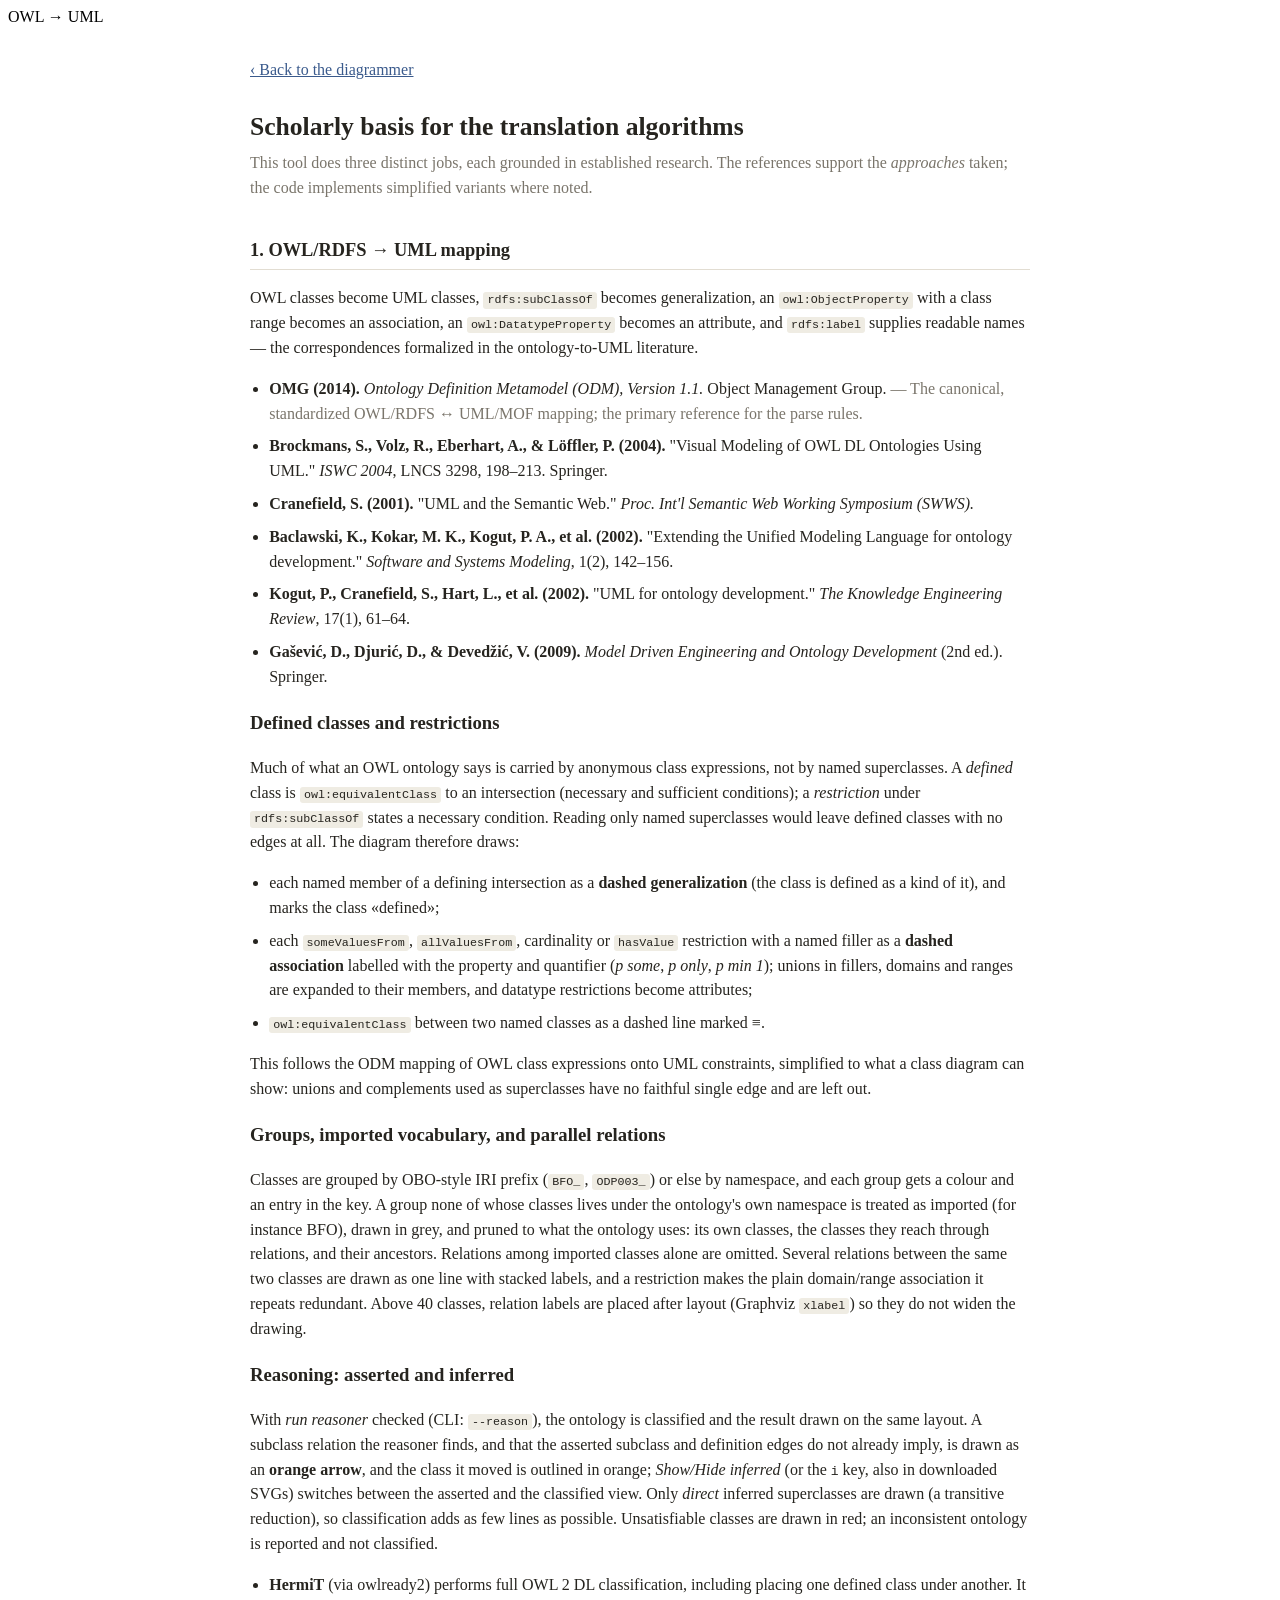
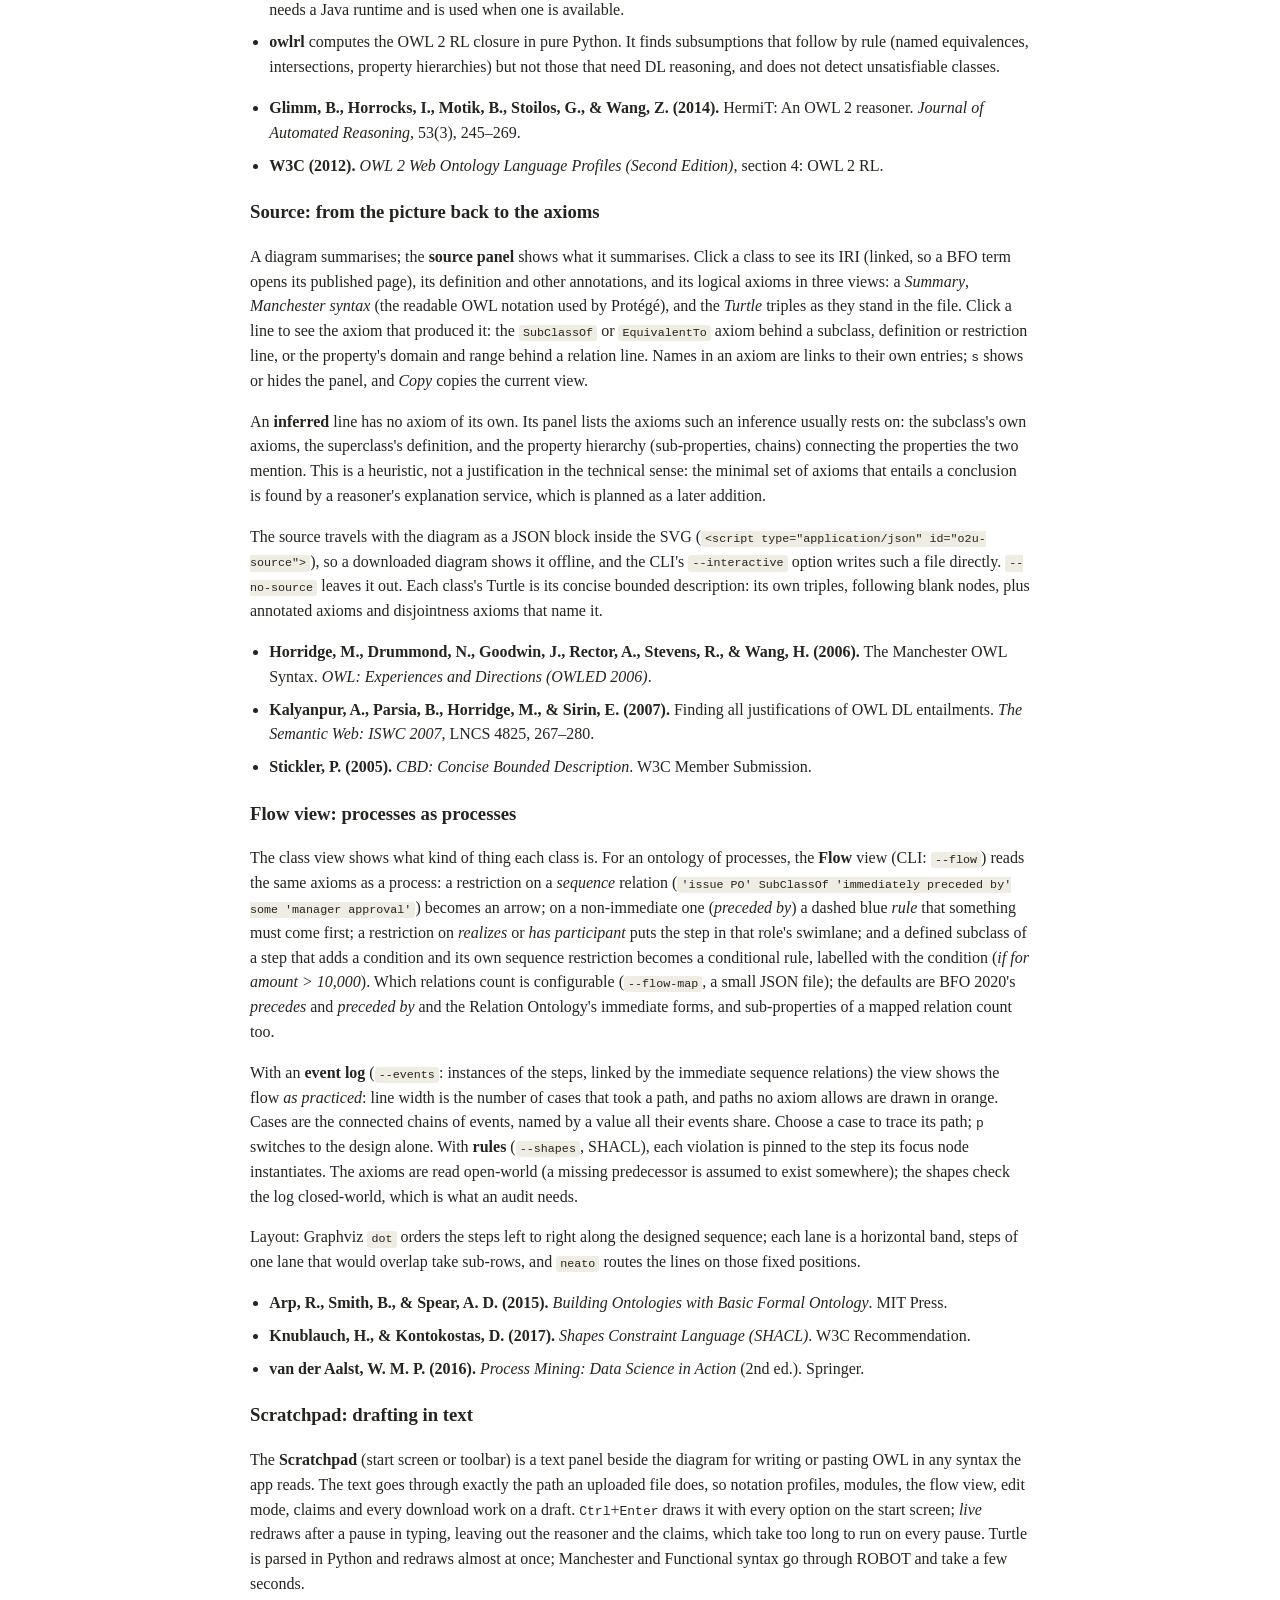
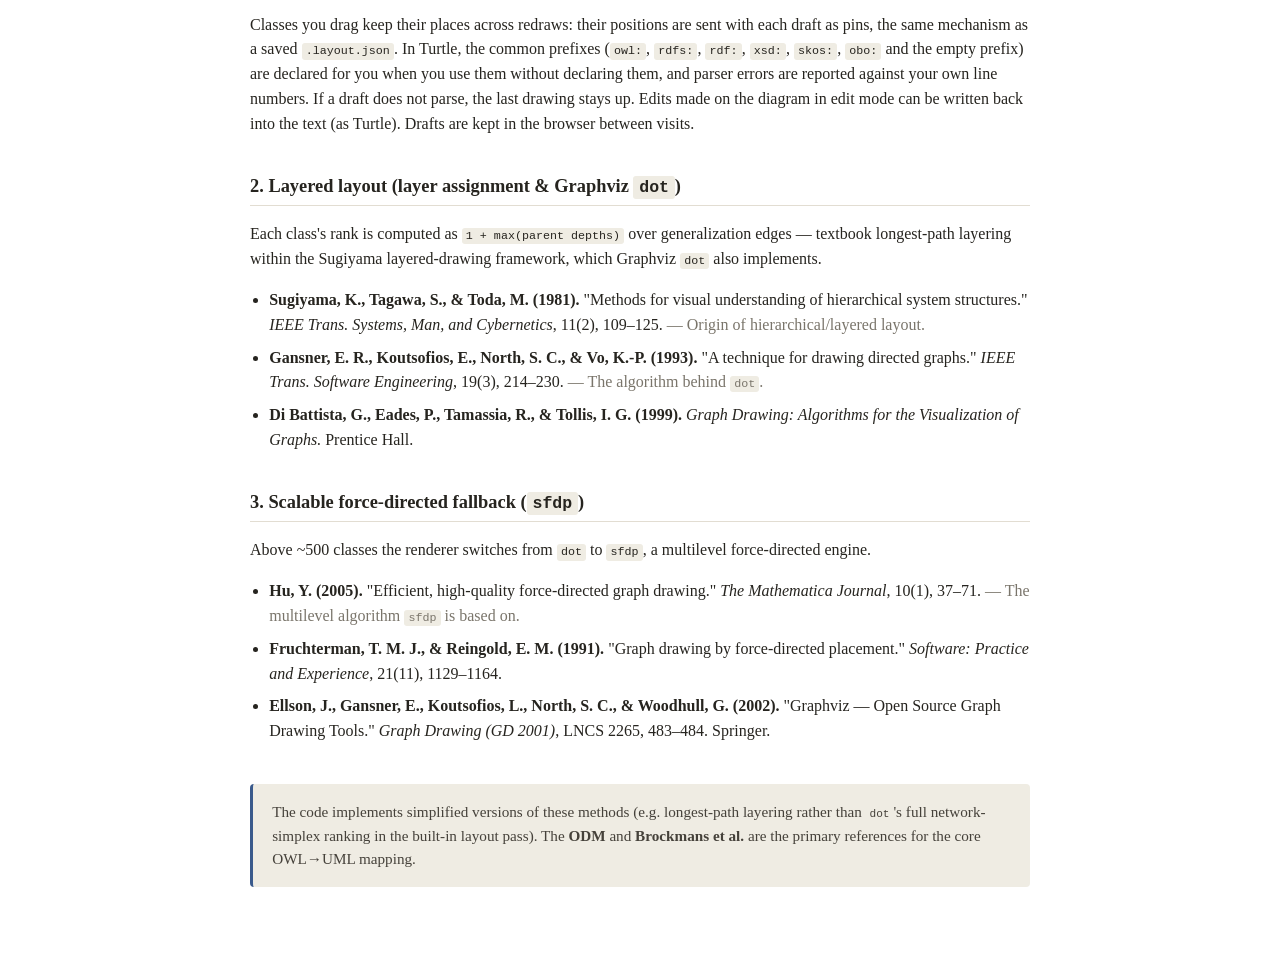
==== commit 85031041: "Scratchpad: draft or paste OWL beside the diagram and see it drawn A text panel (start screen or too" ====
--- a/src/webapp/static/about.html
+++ b/src/webapp/static/about.html
@@ -249,6 +249,30 @@
         Data Science in Action</em> (2nd ed.). Springer.</li>
     </ul>
 
+    <h3>Scratchpad: drafting in text</h3>
+    <p>
+      The <strong>Scratchpad</strong> (start screen or toolbar) is a text panel
+      beside the diagram for writing or pasting OWL in any syntax the app reads.
+      The text goes through exactly the path an uploaded file does, so notation
+      profiles, modules, the flow view, edit mode, claims and every download work
+      on a draft. <kbd>Ctrl</kbd>+<kbd>Enter</kbd> draws it with every option on
+      the start screen; <em>live</em> redraws after a pause in typing, leaving out
+      the reasoner and the claims, which take too long to run on every pause.
+      Turtle is parsed in Python and redraws almost at once; Manchester and
+      Functional syntax go through ROBOT and take a few seconds.
+    </p>
+    <p>
+      Classes you drag keep their places across redraws: their positions are sent
+      with each draft as pins, the same mechanism as a saved
+      <code>.layout.json</code>. In Turtle, the common prefixes
+      (<code>owl:</code>, <code>rdfs:</code>, <code>rdf:</code>, <code>xsd:</code>,
+      <code>skos:</code>, <code>obo:</code> and the empty prefix) are declared for
+      you when you use them without declaring them, and parser errors are reported
+      against your own line numbers. If a draft does not parse, the last drawing
+      stays up. Edits made on the diagram in edit mode can be written back into
+      the text (as Turtle). Drafts are kept in the browser between visits.
+    </p>
+
     <h2>2. Layered layout (layer assignment &amp; Graphviz <code>dot</code>)</h2>
     <p>
       Each class's rank is computed as <code>1 + max(parent depths)</code> over
